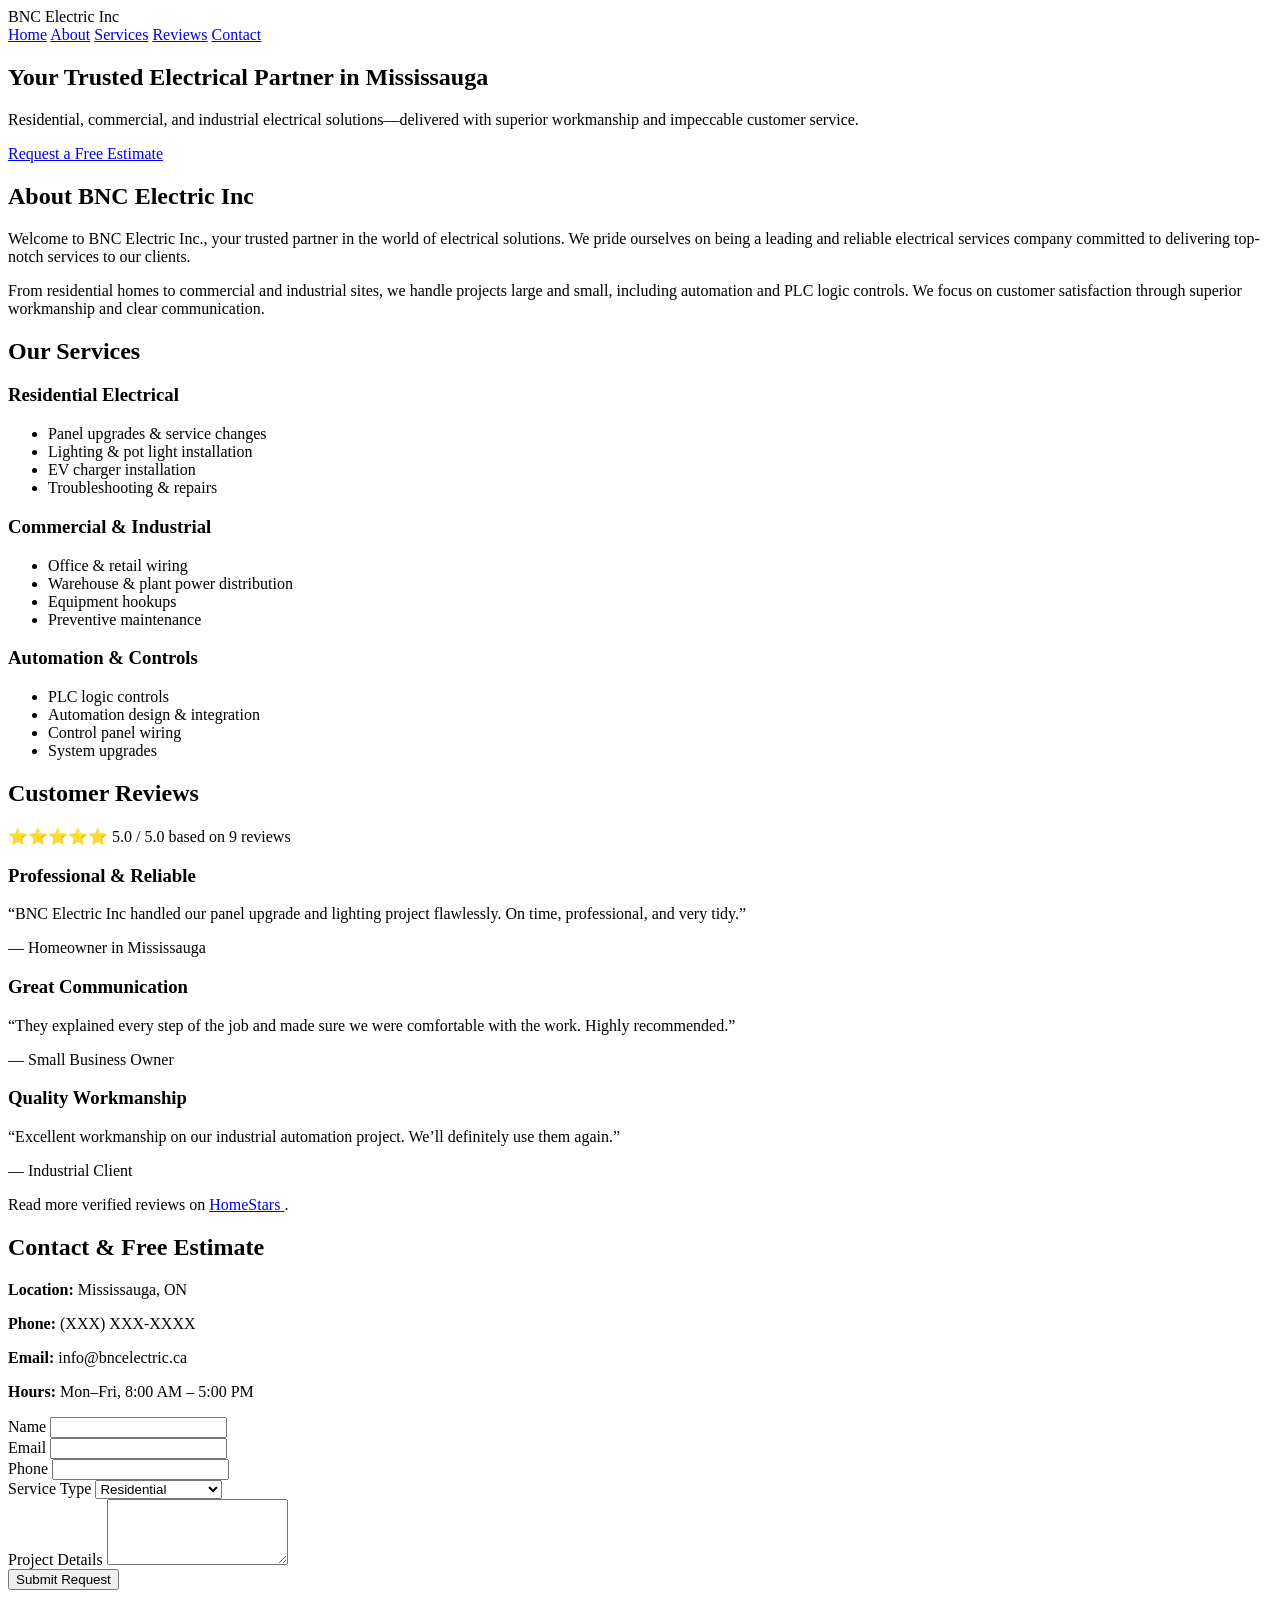
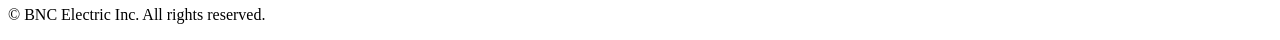
==== index.html @ ae1ace15 "Update index.html" ====
<!DOCTYPE html>
<html lang="en">
<head>
  <meta charset="UTF-8" />
  <meta name="viewport" content="width=device-width, initial-scale=1.0" />
  <title>BNC Electric Inc | Electrical Services in Mississauga</title>
  <link rel="stylesheet" href="assets/css/styles.css" />
</head>
<body>
  <header class="top-bar">
    <div class="logo">BNC Electric Inc</div>
    <nav class="nav">
      <a href="#home">Home</a>
      <a href="#about">About</a>
      <a href="#services">Services</a>
      <a href="#reviews">Reviews</a>
      <a href="#contact">Contact</a>
    </nav>
  </header>

  <section id="home" class="hero">
    <div class="hero-content">
      <h1>Your Trusted Electrical Partner in Mississauga</h1>
      <p>
        Residential, commercial, and industrial electrical solutions—delivered with superior workmanship
        and impeccable customer service.
      </p>
      <a href="#contact" class="btn-primary">Request a Free Estimate</a>
    </div>
  </section>

  <section id="about" class="section">
    <h2>About BNC Electric Inc</h2>
    <p>
      Welcome to BNC Electric Inc., your trusted partner in the world of electrical solutions.
      We pride ourselves on being a leading and reliable electrical services company committed
      to delivering top-notch services to our clients.
    </p>
    <p>
      From residential homes to commercial and industrial sites, we handle projects large and small,
      including automation and PLC logic controls. We focus on customer satisfaction through
      superior workmanship and clear communication.
    </p>
  </section>

  <section id="services" class="section section-alt">
    <h2>Our Services</h2>
    <div class="services-grid">
      <div class="service-card">
        <h3>Residential Electrical</h3>
        <ul>
          <li>Panel upgrades & service changes</li>
          <li>Lighting & pot light installation</li>
          <li>EV charger installation</li>
          <li>Troubleshooting & repairs</li>
        </ul>
      </div>
      <div class="service-card">
        <h3>Commercial & Industrial</h3>
        <ul>
          <li>Office & retail wiring</li>
          <li>Warehouse & plant power distribution</li>
          <li>Equipment hookups</li>
          <li>Preventive maintenance</li>
        </ul>
      </div>
      <div class="service-card">
        <h3>Automation & Controls</h3>
        <ul>
          <li>PLC logic controls</li>
          <li>Automation design & integration</li>
          <li>Control panel wiring</li>
          <li>System upgrades</li>
        </ul>
      </div>
    </div>
  </section>

  <section id="reviews" class="section">
    <h2>Customer Reviews</h2>
    <p class="rating-summary">
      ⭐⭐⭐⭐⭐ <span>5.0 / 5.0 based on 9 reviews</span>
    </p>
    <div class="reviews-grid">
      <article class="review-card">
        <h3>Professional & Reliable</h3>
        <p>
          “BNC Electric Inc handled our panel upgrade and lighting project flawlessly. On time,
          professional, and very tidy.”
        </p>
        <p class="review-meta">— Homeowner in Mississauga</p>
      </article>
      <article class="review-card">
        <h3>Great Communication</h3>
        <p>
          “They explained every step of the job and made sure we were comfortable with the work.
          Highly recommended.”
        </p>
        <p class="review-meta">— Small Business Owner</p>
      </article>
      <article class="review-card">
        <h3>Quality Workmanship</h3>
        <p>
          “Excellent workmanship on our industrial automation project. We’ll definitely use them again.”
        </p>
        <p class="review-meta">— Industrial Client</p>
      </article>
    </div>
    <p class="reviews-link">
      Read more verified reviews on
      <a href="https://www.homestars.com/profile/2997624-bnc-electric-inc" target="_blank" rel="noopener">
        HomeStars
      </a>.
    </p>
  </section>

  <section id="contact" class="section section-alt">
    <h2>Contact & Free Estimate</h2>
    <div class="contact-layout">
      <div class="contact-info">
        <p><strong>Location:</strong> Mississauga, ON</p>
        <p><strong>Phone:</strong> (XXX) XXX‑XXXX</p>
        <p><strong>Email:</strong> info@bncelectric.ca</p>
        <p><strong>Hours:</strong> Mon–Fri, 8:00 AM – 5:00 PM</p>
      </div>
      <form class="contact-form" id="contactForm">
        <div class="form-row">
          <label for="name">Name</label>
          <input id="name" name="name" type="text" required />
        </div>
        <div class="form-row">
          <label for="email">Email</label>
          <input id="email" name="email" type="email" required />
        </div>
        <div class="form-row">
          <label for="phone">Phone</label>
          <input id="phone" name="phone" type="tel" />
        </div>
        <div class="form-row">
          <label for="service">Service Type</label>
          <select id="service" name="service">
            <option value="Residential">Residential</option>
            <option value="Commercial">Commercial</option>
            <option value="Industrial">Industrial</option>
            <option value="Automation">Automation / PLC</option>
          </select>
        </div>
        <div class="form-row">
          <label for="message">Project Details</label>
          <textarea id="message" name="message" rows="4" required></textarea>
        </div>
        <button type="submit" class="btn-primary">Submit Request</button>
        <p class="form-status" id="formStatus"></p>
      </form>
    </div>
  </section>

  <footer class="footer">
    <p>© <span id="year"></span> BNC Electric Inc. All rights reserved.</p>
  </footer>

  <script src="script.js"></script>
</body>
</html>
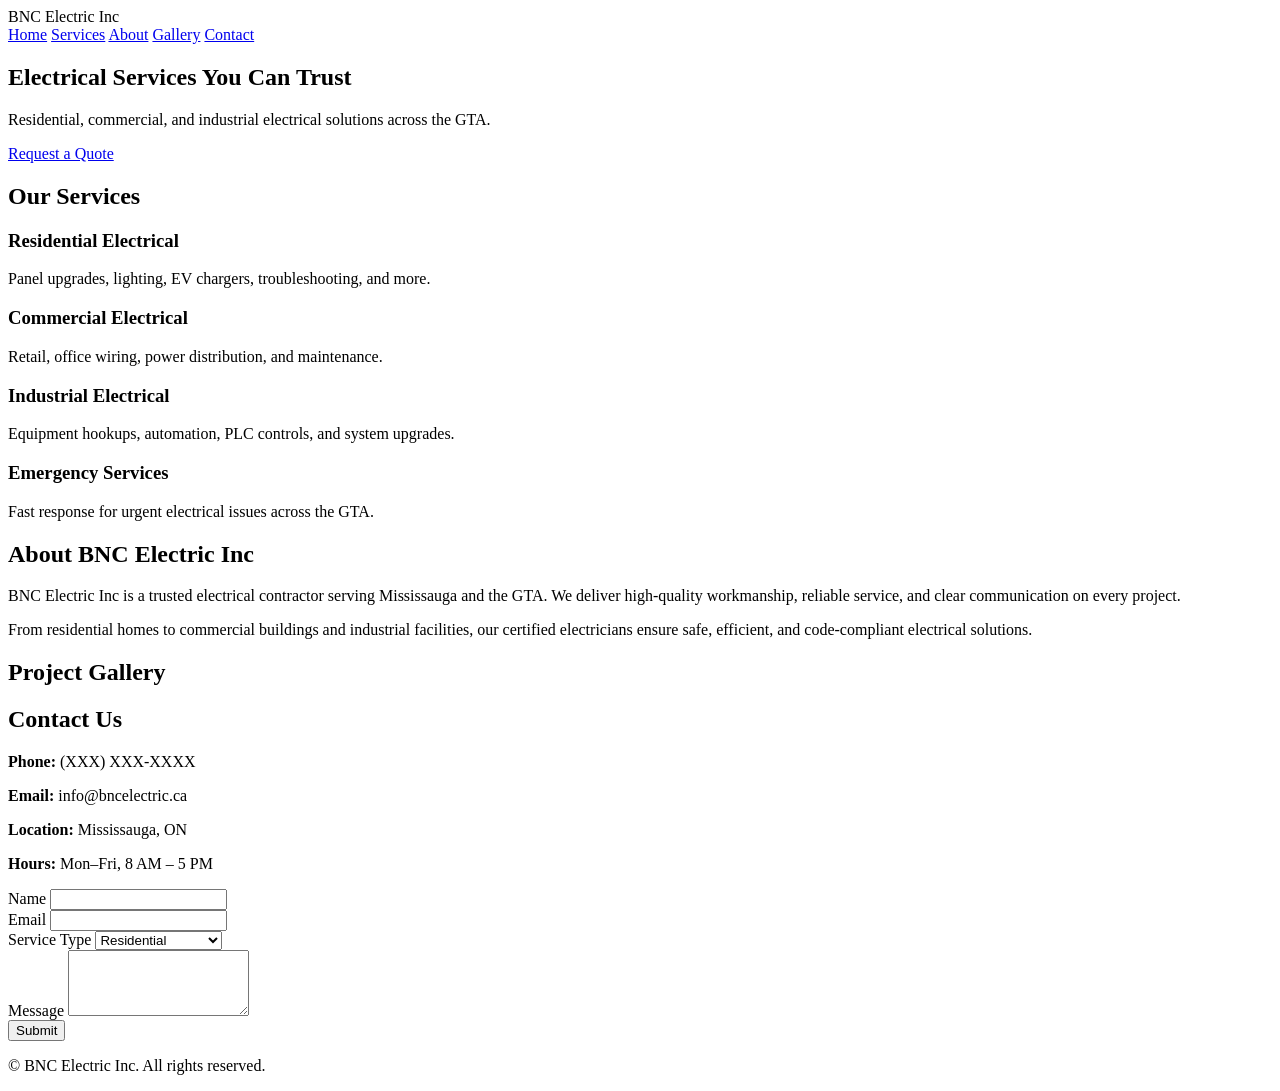
==== commit a3cdef04: "Update index.html" ====
--- a/index.html
+++ b/index.html
@@ -3,158 +3,131 @@
 <head>
   <meta charset="UTF-8" />
   <meta name="viewport" content="width=device-width, initial-scale=1.0" />
-  <title>BNC Electric Inc | Electrical Services in Mississauga</title>
+  <title>BNC Electric Inc | Professional Electrical Services</title>
   <link rel="stylesheet" href="assets/css/styles.css" />
 </head>
+
 <body>
-  <header class="top-bar">
-    <div class="logo">BNC Electric Inc</div>
-    <nav class="nav">
-      <a href="#home">Home</a>
-      <a href="#about">About</a>
-      <a href="#services">Services</a>
-      <a href="#reviews">Reviews</a>
-      <a href="#contact">Contact</a>
-    </nav>
+  <!-- Header -->
+  <header class="header">
+    <div class="container nav-container">
+      <div class="logo">BNC Electric Inc</div>
+      <nav class="nav">
+        <a href="#home">Home</a>
+        <a href="#services">Services</a>
+        <a href="#about">About</a>
+        <a href="#gallery">Gallery</a>
+        <a href="#contact">Contact</a>
+      </nav>
+    </div>
   </header>
 
+  <!-- Hero -->
   <section id="home" class="hero">
+    <div class="overlay"></div>
     <div class="hero-content">
-      <h1>Your Trusted Electrical Partner in Mississauga</h1>
-      <p>
-        Residential, commercial, and industrial electrical solutions—delivered with superior workmanship
-        and impeccable customer service.
-      </p>
-      <a href="#contact" class="btn-primary">Request a Free Estimate</a>
+      <h1>Electrical Services You Can Trust</h1>
+      <p>Residential, commercial, and industrial electrical solutions across the GTA.</p>
+      <a href="#contact" class="btn-primary">Request a Quote</a>
     </div>
   </section>
 
-  <section id="about" class="section">
-    <h2>About BNC Electric Inc</h2>
-    <p>
-      Welcome to BNC Electric Inc., your trusted partner in the world of electrical solutions.
-      We pride ourselves on being a leading and reliable electrical services company committed
-      to delivering top-notch services to our clients.
-    </p>
-    <p>
-      From residential homes to commercial and industrial sites, we handle projects large and small,
-      including automation and PLC logic controls. We focus on customer satisfaction through
-      superior workmanship and clear communication.
-    </p>
-  </section>
-
-  <section id="services" class="section section-alt">
-    <h2>Our Services</h2>
-    <div class="services-grid">
-      <div class="service-card">
-        <h3>Residential Electrical</h3>
-        <ul>
-          <li>Panel upgrades & service changes</li>
-          <li>Lighting & pot light installation</li>
-          <li>EV charger installation</li>
-          <li>Troubleshooting & repairs</li>
-        </ul>
-      </div>
-      <div class="service-card">
-        <h3>Commercial & Industrial</h3>
-        <ul>
-          <li>Office & retail wiring</li>
-          <li>Warehouse & plant power distribution</li>
-          <li>Equipment hookups</li>
-          <li>Preventive maintenance</li>
-        </ul>
-      </div>
-      <div class="service-card">
-        <h3>Automation & Controls</h3>
-        <ul>
-          <li>PLC logic controls</li>
-          <li>Automation design & integration</li>
-          <li>Control panel wiring</li>
-          <li>System upgrades</li>
-        </ul>
+  <!-- Services -->
+  <section id="services" class="section">
+    <div class="container">
+      <h2>Our Services</h2>
+      <div class="services-grid">
+        <div class="service-card">
+          <h3>Residential Electrical</h3>
+          <p>Panel upgrades, lighting, EV chargers, troubleshooting, and more.</p>
+        </div>
+        <div class="service-card">
+          <h3>Commercial Electrical</h3>
+          <p>Retail, office wiring, power distribution, and maintenance.</p>
+        </div>
+        <div class="service-card">
+          <h3>Industrial Electrical</h3>
+          <p>Equipment hookups, automation, PLC controls, and system upgrades.</p>
+        </div>
+        <div class="service-card">
+          <h3>Emergency Services</h3>
+          <p>Fast response for urgent electrical issues across the GTA.</p>
+        </div>
       </div>
     </div>
   </section>
 
-  <section id="reviews" class="section">
-    <h2>Customer Reviews</h2>
-    <p class="rating-summary">
-      ⭐⭐⭐⭐⭐ <span>5.0 / 5.0 based on 9 reviews</span>
-    </p>
-    <div class="reviews-grid">
-      <article class="review-card">
-        <h3>Professional & Reliable</h3>
+  <!-- About -->
+  <section id="about" class="section section-alt">
+    <div class="container about-layout">
+      <div class="about-text">
+        <h2>About BNC Electric Inc</h2>
         <p>
-          “BNC Electric Inc handled our panel upgrade and lighting project flawlessly. On time,
-          professional, and very tidy.”
+          BNC Electric Inc is a trusted electrical contractor serving Mississauga and the GTA.
+          We deliver high‑quality workmanship, reliable service, and clear communication on every project.
         </p>
-        <p class="review-meta">— Homeowner in Mississauga</p>
-      </article>
-      <article class="review-card">
-        <h3>Great Communication</h3>
         <p>
-          “They explained every step of the job and made sure we were comfortable with the work.
-          Highly recommended.”
+          From residential homes to commercial buildings and industrial facilities, our certified
+          electricians ensure safe, efficient, and code‑compliant electrical solutions.
         </p>
-        <p class="review-meta">— Small Business Owner</p>
-      </article>
-      <article class="review-card">
-        <h3>Quality Workmanship</h3>
-        <p>
-          “Excellent workmanship on our industrial automation project. We’ll definitely use them again.”
-        </p>
-        <p class="review-meta">— Industrial Client</p>
-      </article>
+      </div>
+      <div class="about-image"></div>
     </div>
-    <p class="reviews-link">
-      Read more verified reviews on
-      <a href="https://www.homestars.com/profile/2997624-bnc-electric-inc" target="_blank" rel="noopener">
-        HomeStars
-      </a>.
-    </p>
   </section>
 
+  <!-- Gallery -->
+  <section id="gallery" class="section">
+    <div class="container">
+      <h2>Project Gallery</h2>
+      <div class="gallery-grid">
+        <div class="gallery-item"></div>
+        <div class="gallery-item"></div>
+        <div class="gallery-item"></div>
+        <div class="gallery-item"></div>
+      </div>
+    </div>
+  </section>
+
+  <!-- Contact -->
   <section id="contact" class="section section-alt">
-    <h2>Contact & Free Estimate</h2>
-    <div class="contact-layout">
+    <div class="container contact-layout">
       <div class="contact-info">
-        <p><strong>Location:</strong> Mississauga, ON</p>
+        <h2>Contact Us</h2>
         <p><strong>Phone:</strong> (XXX) XXX‑XXXX</p>
         <p><strong>Email:</strong> info@bncelectric.ca</p>
-        <p><strong>Hours:</strong> Mon–Fri, 8:00 AM – 5:00 PM</p>
+        <p><strong>Location:</strong> Mississauga, ON</p>
+        <p><strong>Hours:</strong> Mon–Fri, 8 AM – 5 PM</p>
       </div>
-      <form class="contact-form" id="contactForm">
+
+      <form id="contactForm" class="contact-form">
         <div class="form-row">
-          <label for="name">Name</label>
-          <input id="name" name="name" type="text" required />
+          <label>Name</label>
+          <input type="text" name="name" required />
         </div>
         <div class="form-row">
-          <label for="email">Email</label>
-          <input id="email" name="email" type="email" required />
+          <label>Email</label>
+          <input type="email" name="email" required />
         </div>
         <div class="form-row">
-          <label for="phone">Phone</label>
-          <input id="phone" name="phone" type="tel" />
-        </div>
-        <div class="form-row">
-          <label for="service">Service Type</label>
-          <select id="service" name="service">
-            <option value="Residential">Residential</option>
-            <option value="Commercial">Commercial</option>
-            <option value="Industrial">Industrial</option>
-            <option value="Automation">Automation / PLC</option>
+          <label>Service Type</label>
+          <select name="service">
+            <option>Residential</option>
+            <option>Commercial</option>
+            <option>Industrial</option>
+            <option>Automation / PLC</option>
           </select>
         </div>
         <div class="form-row">
-          <label for="message">Project Details</label>
-          <textarea id="message" name="message" rows="4" required></textarea>
+          <label>Message</label>
+          <textarea name="message" rows="4" required></textarea>
         </div>
-        <button type="submit" class="btn-primary">Submit Request</button>
-        <p class="form-status" id="formStatus"></p>
+        <button class="btn-primary">Submit</button>
+        <p id="formStatus" class="form-status"></p>
       </form>
     </div>
   </section>
 
+  <!-- Footer -->
   <footer class="footer">
     <p>© <span id="year"></span> BNC Electric Inc. All rights reserved.</p>
   </footer>
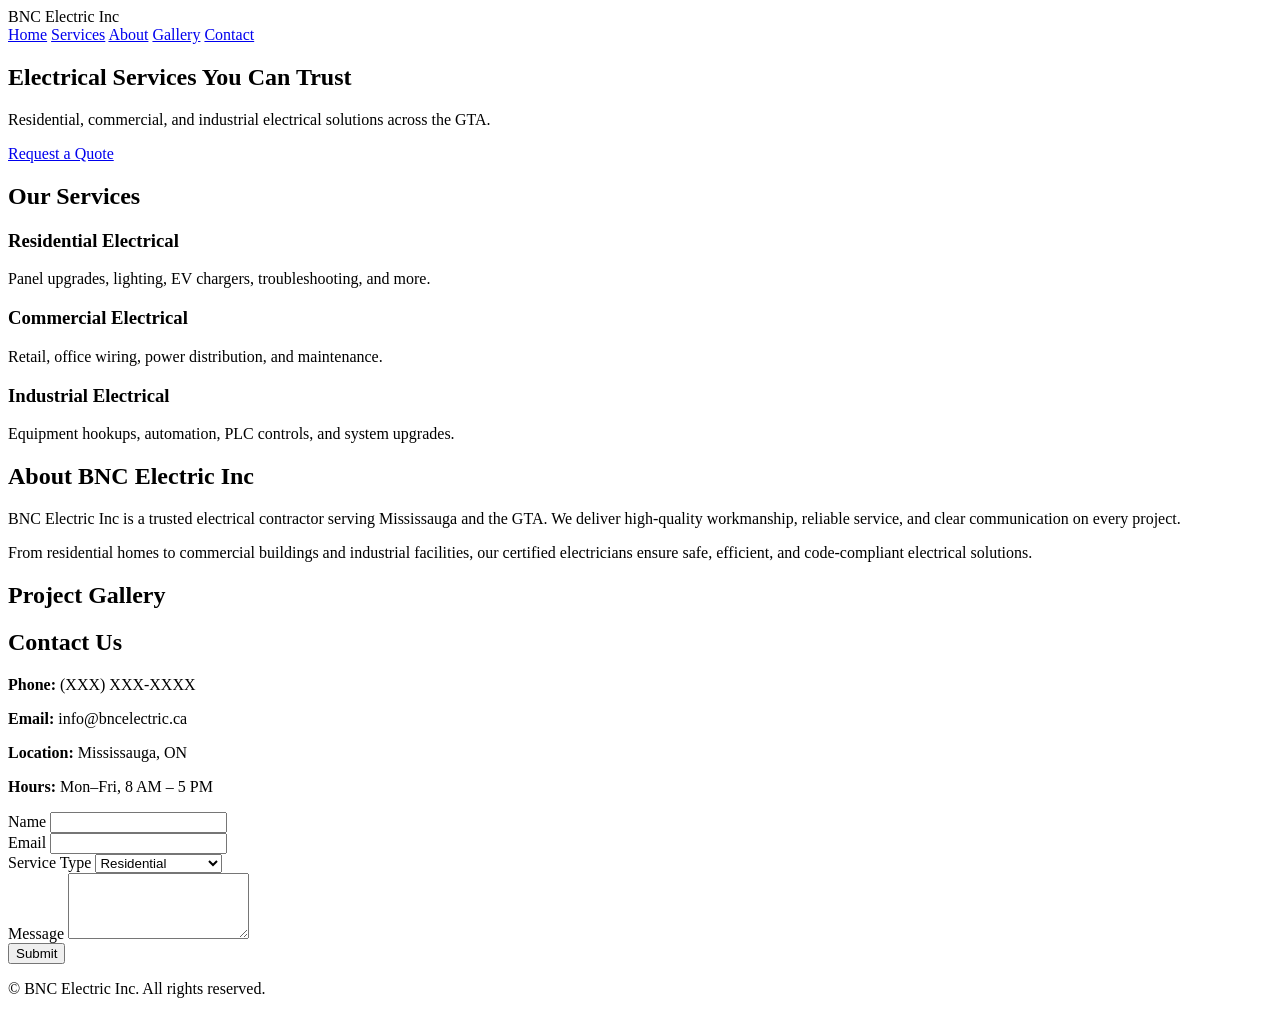
==== commit ad3d1555: "Update index.html" ====
--- a/index.html
+++ b/index.html
@@ -48,10 +48,6 @@
         <div class="service-card">
           <h3>Industrial Electrical</h3>
           <p>Equipment hookups, automation, PLC controls, and system upgrades.</p>
-        </div>
-        <div class="service-card">
-          <h3>Emergency Services</h3>
-          <p>Fast response for urgent electrical issues across the GTA.</p>
         </div>
       </div>
     </div>
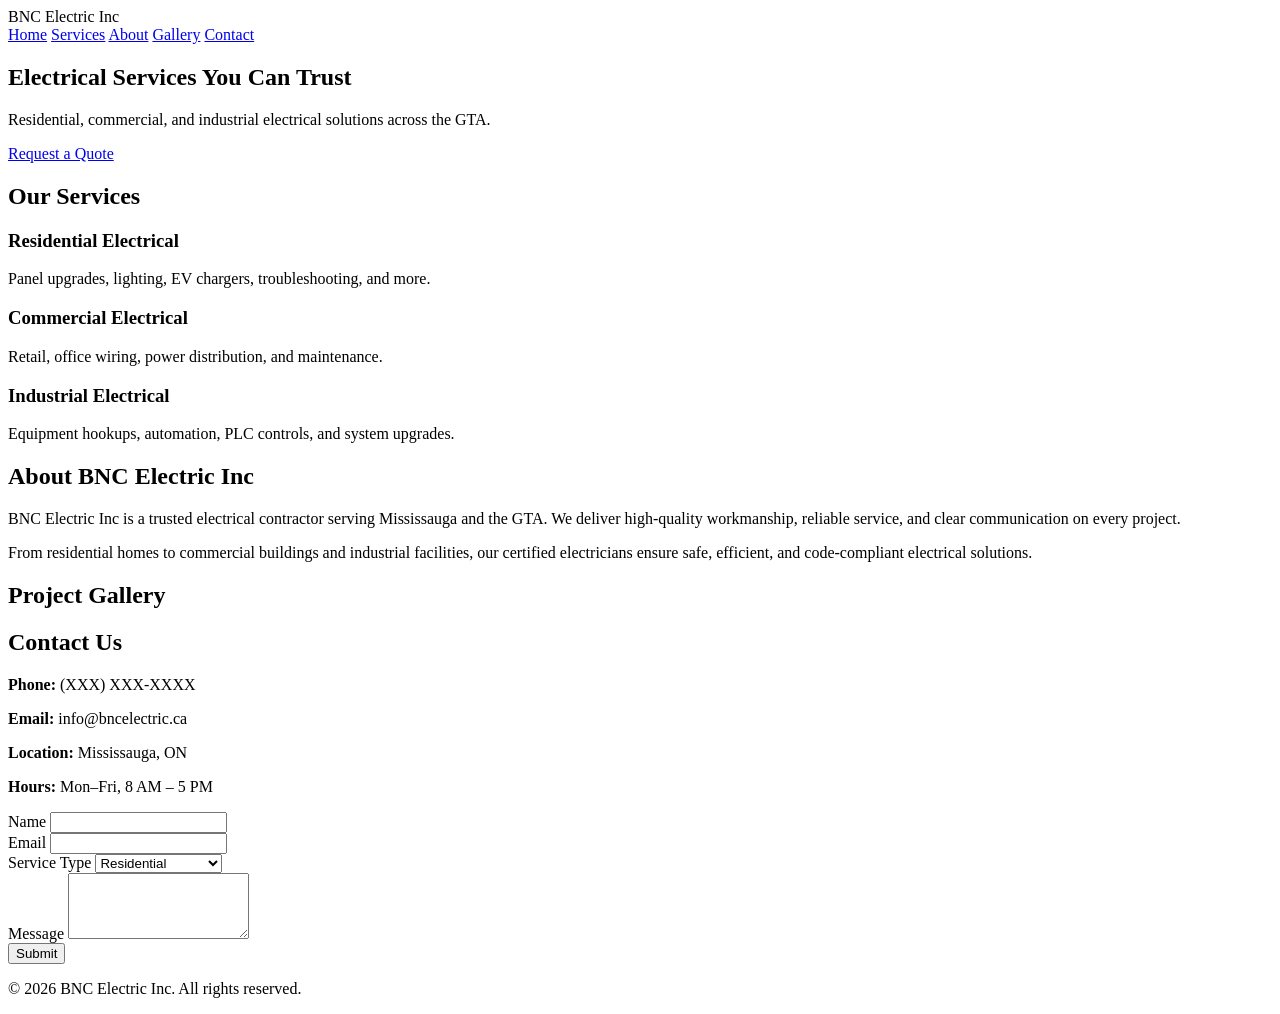
==== commit 8b361fb8: "Update index.html" ====
--- a/index.html
+++ b/index.html
@@ -128,6 +128,6 @@
     <p>© <span id="year"></span> BNC Electric Inc. All rights reserved.</p>
   </footer>
 
-  <script src="script.js"></script>
+  <script src="assets/js/script.js"></script>
 </body>
 </html>
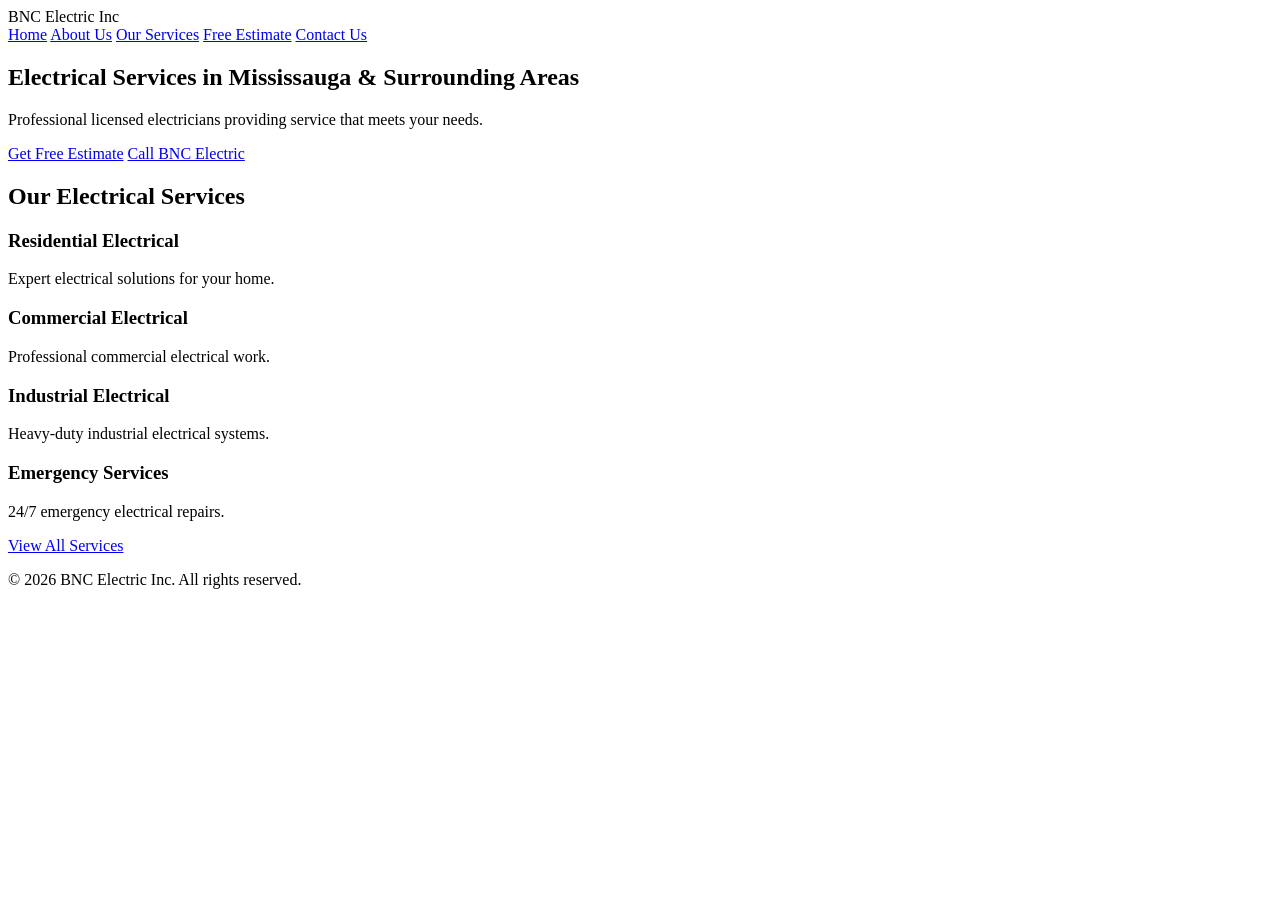
==== commit bb583bc1: "Update index.html" ====
--- a/index.html
+++ b/index.html
@@ -3,7 +3,7 @@
 <head>
   <meta charset="UTF-8" />
   <meta name="viewport" content="width=device-width, initial-scale=1.0" />
-  <title>BNC Electric Inc | Professional Electrical Services</title>
+  <title>BNC Electric Inc | Electrical Services in Mississauga</title>
   <link rel="stylesheet" href="assets/css/styles.css" />
 </head>
 
@@ -13,113 +13,49 @@
     <div class="container nav-container">
       <div class="logo">BNC Electric Inc</div>
       <nav class="nav">
-        <a href="#home">Home</a>
-        <a href="#services">Services</a>
-        <a href="#about">About</a>
-        <a href="#gallery">Gallery</a>
-        <a href="#contact">Contact</a>
+        <a href="index.html">Home</a>
+        <a href="about.html">About Us</a>
+        <a href="services.html">Our Services</a>
+        <a href="estimate.html">Free Estimate</a>
+        <a href="contact.html">Contact Us</a>
       </nav>
     </div>
   </header>
 
   <!-- Hero -->
-  <section id="home" class="hero">
+  <section class="hero">
     <div class="overlay"></div>
     <div class="hero-content">
-      <h1>Electrical Services You Can Trust</h1>
-      <p>Residential, commercial, and industrial electrical solutions across the GTA.</p>
-      <a href="#contact" class="btn-primary">Request a Quote</a>
+      <h1>Electrical Services in Mississauga & Surrounding Areas</h1>
+      <p>Professional licensed electricians providing service that meets your needs.</p>
+      <a href="estimate.html" class="btn-primary">Get Free Estimate</a>
+      <a href="contact.html" class="btn-secondary">Call BNC Electric</a>
     </div>
   </section>
 
-  <!-- Services -->
-  <section id="services" class="section">
+  <!-- Services Summary -->
+  <section class="section">
     <div class="container">
-      <h2>Our Services</h2>
+      <h2>Our Electrical Services</h2>
       <div class="services-grid">
         <div class="service-card">
           <h3>Residential Electrical</h3>
-          <p>Panel upgrades, lighting, EV chargers, troubleshooting, and more.</p>
+          <p>Expert electrical solutions for your home.</p>
         </div>
         <div class="service-card">
           <h3>Commercial Electrical</h3>
-          <p>Retail, office wiring, power distribution, and maintenance.</p>
+          <p>Professional commercial electrical work.</p>
         </div>
         <div class="service-card">
           <h3>Industrial Electrical</h3>
-          <p>Equipment hookups, automation, PLC controls, and system upgrades.</p>
+          <p>Heavy-duty industrial electrical systems.</p>
+        </div>
+        <div class="service-card">
+          <h3>Emergency Services</h3>
+          <p>24/7 emergency electrical repairs.</p>
         </div>
       </div>
-    </div>
-  </section>
-
-  <!-- About -->
-  <section id="about" class="section section-alt">
-    <div class="container about-layout">
-      <div class="about-text">
-        <h2>About BNC Electric Inc</h2>
-        <p>
-          BNC Electric Inc is a trusted electrical contractor serving Mississauga and the GTA.
-          We deliver high‑quality workmanship, reliable service, and clear communication on every project.
-        </p>
-        <p>
-          From residential homes to commercial buildings and industrial facilities, our certified
-          electricians ensure safe, efficient, and code‑compliant electrical solutions.
-        </p>
-      </div>
-      <div class="about-image"></div>
-    </div>
-  </section>
-
-  <!-- Gallery -->
-  <section id="gallery" class="section">
-    <div class="container">
-      <h2>Project Gallery</h2>
-      <div class="gallery-grid">
-        <div class="gallery-item"></div>
-        <div class="gallery-item"></div>
-        <div class="gallery-item"></div>
-        <div class="gallery-item"></div>
-      </div>
-    </div>
-  </section>
-
-  <!-- Contact -->
-  <section id="contact" class="section section-alt">
-    <div class="container contact-layout">
-      <div class="contact-info">
-        <h2>Contact Us</h2>
-        <p><strong>Phone:</strong> (XXX) XXX‑XXXX</p>
-        <p><strong>Email:</strong> info@bncelectric.ca</p>
-        <p><strong>Location:</strong> Mississauga, ON</p>
-        <p><strong>Hours:</strong> Mon–Fri, 8 AM – 5 PM</p>
-      </div>
-
-      <form id="contactForm" class="contact-form">
-        <div class="form-row">
-          <label>Name</label>
-          <input type="text" name="name" required />
-        </div>
-        <div class="form-row">
-          <label>Email</label>
-          <input type="email" name="email" required />
-        </div>
-        <div class="form-row">
-          <label>Service Type</label>
-          <select name="service">
-            <option>Residential</option>
-            <option>Commercial</option>
-            <option>Industrial</option>
-            <option>Automation / PLC</option>
-          </select>
-        </div>
-        <div class="form-row">
-          <label>Message</label>
-          <textarea name="message" rows="4" required></textarea>
-        </div>
-        <button class="btn-primary">Submit</button>
-        <p id="formStatus" class="form-status"></p>
-      </form>
+      <a href="services.html" class="btn-primary center">View All Services</a>
     </div>
   </section>
 
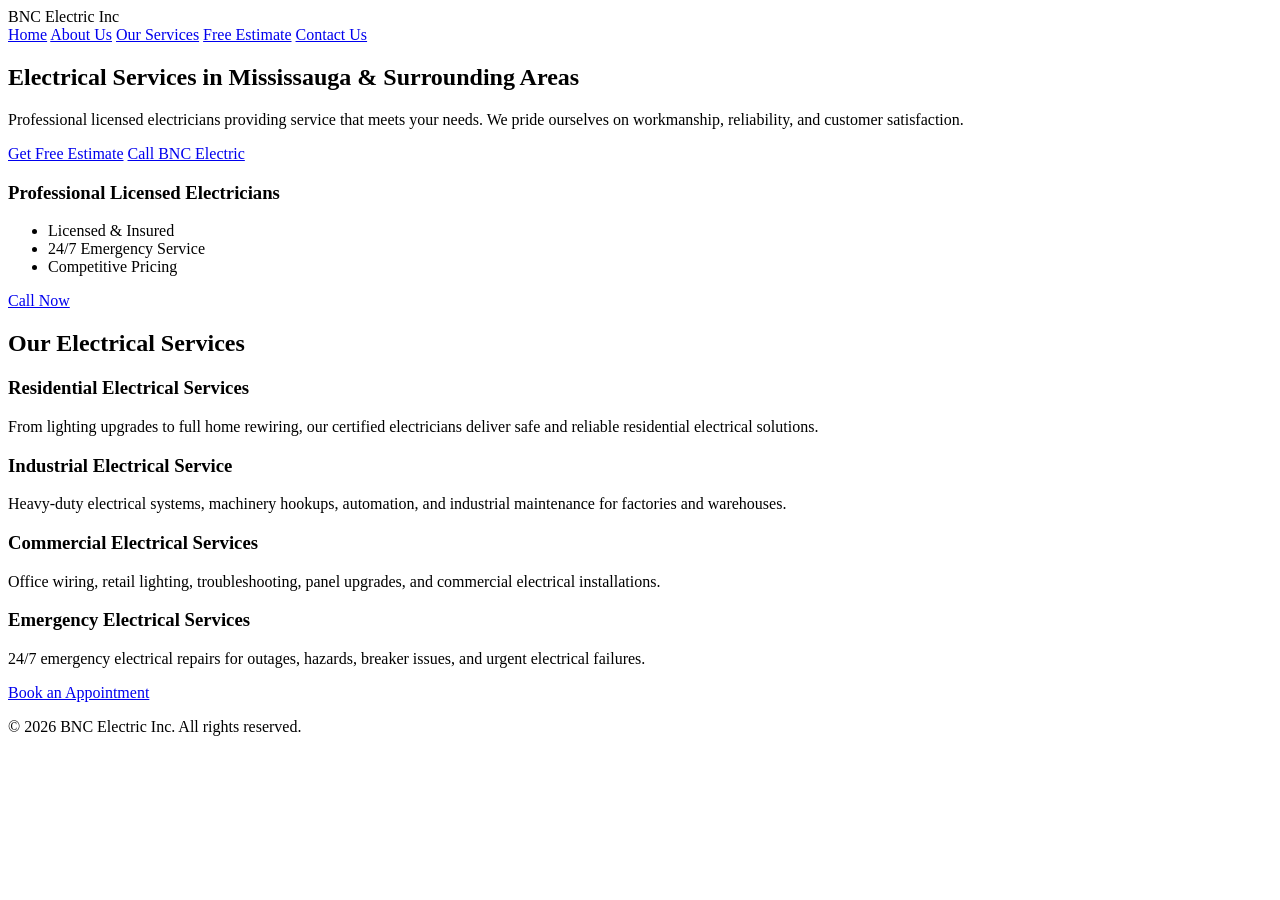
==== commit c57572fb: "Update index.html" ====
--- a/index.html
+++ b/index.html
@@ -4,10 +4,14 @@
   <meta charset="UTF-8" />
   <meta name="viewport" content="width=device-width, initial-scale=1.0" />
   <title>BNC Electric Inc | Electrical Services in Mississauga</title>
+
+  <meta name="description" content="Licensed electricians providing residential, commercial, industrial, and emergency electrical services in Mississauga and the GTA." />
+
   <link rel="stylesheet" href="assets/css/styles.css" />
 </head>
 
 <body>
+
   <!-- Header -->
   <header class="header">
     <div class="container nav-container">
@@ -22,44 +26,90 @@
     </div>
   </header>
 
-  <!-- Hero -->
-  <section class="hero">
+  <!-- HERO SECTION -->
+  <section class="hero hero-split">
     <div class="overlay"></div>
-    <div class="hero-content">
-      <h1>Electrical Services in Mississauga & Surrounding Areas</h1>
-      <p>Professional licensed electricians providing service that meets your needs.</p>
-      <a href="estimate.html" class="btn-primary">Get Free Estimate</a>
-      <a href="contact.html" class="btn-secondary">Call BNC Electric</a>
+
+    <div class="container hero-grid">
+
+      <!-- LEFT SIDE -->
+      <div class="hero-left">
+        <h1>Electrical Services in Mississauga & Surrounding Areas</h1>
+        <p>
+          Professional licensed electricians providing service that meets your needs.
+          We pride ourselves on workmanship, reliability, and customer satisfaction.
+        </p>
+
+        <div class="hero-buttons">
+          <a href="estimate.html" class="btn-primary">Get Free Estimate</a>
+          <a href="contact.html" class="btn-secondary">Call BNC Electric</a>
+        </div>
+      </div>
+
+      <!-- RIGHT SIDE FEATURE BOX -->
+      <div class="hero-right">
+        <div class="feature-panel">
+          <h3>Professional Licensed Electricians</h3>
+
+          <ul>
+            <li>Licensed & Insured</li>
+            <li>24/7 Emergency Service</li>
+            <li>Competitive Pricing</li>
+          </ul>
+
+          <a href="contact.html" class="btn-primary full-width">Call Now</a>
+        </div>
+      </div>
+
     </div>
   </section>
 
-  <!-- Services Summary -->
+  <!-- SERVICES SECTION -->
   <section class="section">
     <div class="container">
       <h2>Our Electrical Services</h2>
-      <div class="services-grid">
-        <div class="service-card">
-          <h3>Residential Electrical</h3>
-          <p>Expert electrical solutions for your home.</p>
+
+      <div class="services-grid services-large">
+
+        <div class="service-card service-large">
+          <h3>Residential Electrical Services</h3>
+          <p>
+            From lighting upgrades to full home rewiring, our certified electricians
+            deliver safe and reliable residential electrical solutions.
+          </p>
         </div>
-        <div class="service-card">
-          <h3>Commercial Electrical</h3>
-          <p>Professional commercial electrical work.</p>
+
+        <div class="service-card service-large">
+          <h3>Industrial Electrical Service</h3>
+          <p>
+            Heavy-duty electrical systems, machinery hookups, automation, and
+            industrial maintenance for factories and warehouses.
+          </p>
         </div>
-        <div class="service-card">
-          <h3>Industrial Electrical</h3>
-          <p>Heavy-duty industrial electrical systems.</p>
+
+        <div class="service-card service-large">
+          <h3>Commercial Electrical Services</h3>
+          <p>
+            Office wiring, retail lighting, troubleshooting, panel upgrades,
+            and commercial electrical installations.
+          </p>
         </div>
-        <div class="service-card">
-          <h3>Emergency Services</h3>
-          <p>24/7 emergency electrical repairs.</p>
+
+        <div class="service-card service-large">
+          <h3>Emergency Electrical Services</h3>
+          <p>
+            24/7 emergency electrical repairs for outages, hazards, breaker issues,
+            and urgent electrical failures.
+          </p>
         </div>
+
       </div>
-      <a href="services.html" class="btn-primary center">View All Services</a>
+
+      <a href="contact.html" class="btn-primary center">Book an Appointment</a>
     </div>
   </section>
 
-  <!-- Footer -->
+  <!-- FOOTER -->
   <footer class="footer">
     <p>© <span id="year"></span> BNC Electric Inc. All rights reserved.</p>
   </footer>
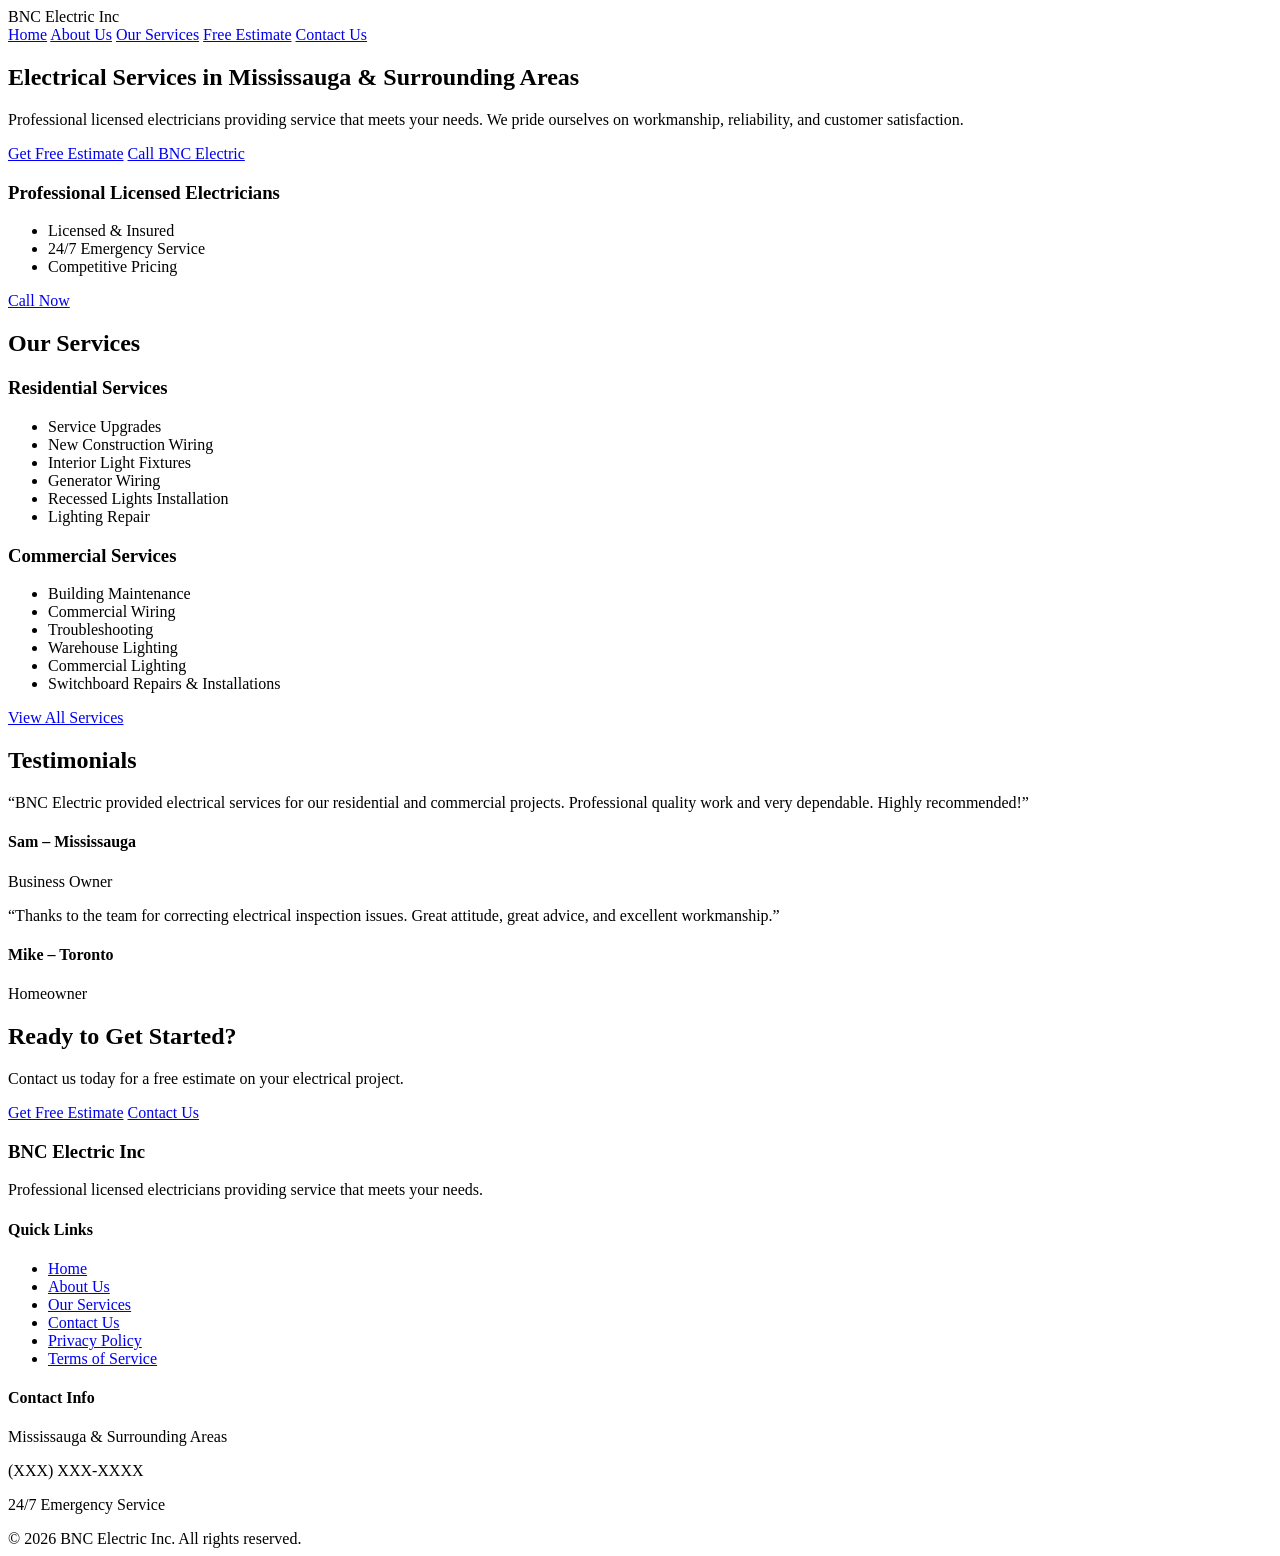
==== commit 57b09d9d: "Update index.html" ====
--- a/index.html
+++ b/index.html
@@ -64,54 +64,118 @@
     </div>
   </section>
 
-  <!-- SERVICES SECTION -->
+  <!-- OUR SERVICES (DETAILED) -->
   <section class="section">
     <div class="container">
-      <h2>Our Electrical Services</h2>
+      <h2>Our Services</h2>
 
-      <div class="services-grid services-large">
+      <div class="services-large">
 
-        <div class="service-card service-large">
-          <h3>Residential Electrical Services</h3>
-          <p>
-            From lighting upgrades to full home rewiring, our certified electricians
-            deliver safe and reliable residential electrical solutions.
-          </p>
+        <div class="service-large">
+          <h3>Residential Services</h3>
+          <ul>
+            <li>Service Upgrades</li>
+            <li>New Construction Wiring</li>
+            <li>Interior Light Fixtures</li>
+            <li>Generator Wiring</li>
+            <li>Recessed Lights Installation</li>
+            <li>Lighting Repair</li>
+          </ul>
         </div>
 
-        <div class="service-card service-large">
-          <h3>Industrial Electrical Service</h3>
-          <p>
-            Heavy-duty electrical systems, machinery hookups, automation, and
-            industrial maintenance for factories and warehouses.
-          </p>
-        </div>
-
-        <div class="service-card service-large">
-          <h3>Commercial Electrical Services</h3>
-          <p>
-            Office wiring, retail lighting, troubleshooting, panel upgrades,
-            and commercial electrical installations.
-          </p>
-        </div>
-
-        <div class="service-card service-large">
-          <h3>Emergency Electrical Services</h3>
-          <p>
-            24/7 emergency electrical repairs for outages, hazards, breaker issues,
-            and urgent electrical failures.
-          </p>
+        <div class="service-large">
+          <h3>Commercial Services</h3>
+          <ul>
+            <li>Building Maintenance</li>
+            <li>Commercial Wiring</li>
+            <li>Troubleshooting</li>
+            <li>Warehouse Lighting</li>
+            <li>Commercial Lighting</li>
+            <li>Switchboard Repairs & Installations</li>
+          </ul>
         </div>
 
       </div>
 
-      <a href="contact.html" class="btn-primary center">Book an Appointment</a>
+      <a href="services.html" class="btn-primary center">View All Services</a>
     </div>
   </section>
 
-  <!-- FOOTER -->
-  <footer class="footer">
-    <p>© <span id="year"></span> BNC Electric Inc. All rights reserved.</p>
+  <!-- TESTIMONIALS -->
+  <section class="section section-alt">
+    <div class="container">
+      <h2>Testimonials</h2>
+
+      <div class="testimonials-grid">
+
+        <div class="testimonial-card">
+          <p>
+            “BNC Electric provided electrical services for our residential and commercial projects.
+            Professional quality work and very dependable. Highly recommended!”
+          </p>
+          <h4>Sam – Mississauga</h4>
+          <p class="testimonial-role">Business Owner</p>
+        </div>
+
+        <div class="testimonial-card">
+          <p>
+            “Thanks to the team for correcting electrical inspection issues.
+            Great attitude, great advice, and excellent workmanship.”
+          </p>
+          <h4>Mike – Toronto</h4>
+          <p class="testimonial-role">Homeowner</p>
+        </div>
+
+      </div>
+    </div>
+  </section>
+
+  <!-- READY TO GET STARTED -->
+  <section class="section cta-section">
+    <div class="container cta-box">
+      <h2>Ready to Get Started?</h2>
+      <p>Contact us today for a free estimate on your electrical project.</p>
+
+      <div class="cta-buttons">
+        <a href="estimate.html" class="btn-primary">Get Free Estimate</a>
+        <a href="contact.html" class="btn-secondary">Contact Us</a>
+      </div>
+    </div>
+  </section>
+
+  <!-- FULL FOOTER -->
+  <footer class="footer footer-dark">
+    <div class="container footer-grid">
+
+      <div class="footer-col">
+        <h3>BNC Electric Inc</h3>
+        <p>Professional licensed electricians providing service that meets your needs.</p>
+      </div>
+
+      <div class="footer-col">
+        <h4>Quick Links</h4>
+        <ul>
+          <li><a href="index.html">Home</a></li>
+          <li><a href="about.html">About Us</a></li>
+          <li><a href="services.html">Our Services</a></li>
+          <li><a href="contact.html">Contact Us</a></li>
+          <li><a href="#">Privacy Policy</a></li>
+          <li><a href="#">Terms of Service</a></li>
+        </ul>
+      </div>
+
+      <div class="footer-col">
+        <h4>Contact Info</h4>
+        <p>Mississauga & Surrounding Areas</p>
+        <p>(XXX) XXX‑XXXX</p>
+        <p>24/7 Emergency Service</p>
+      </div>
+
+    </div>
+
+    <div class="footer-bottom">
+      © <span id="year"></span> BNC Electric Inc. All rights reserved.
+    </div>
   </footer>
 
   <script src="assets/js/script.js"></script>
